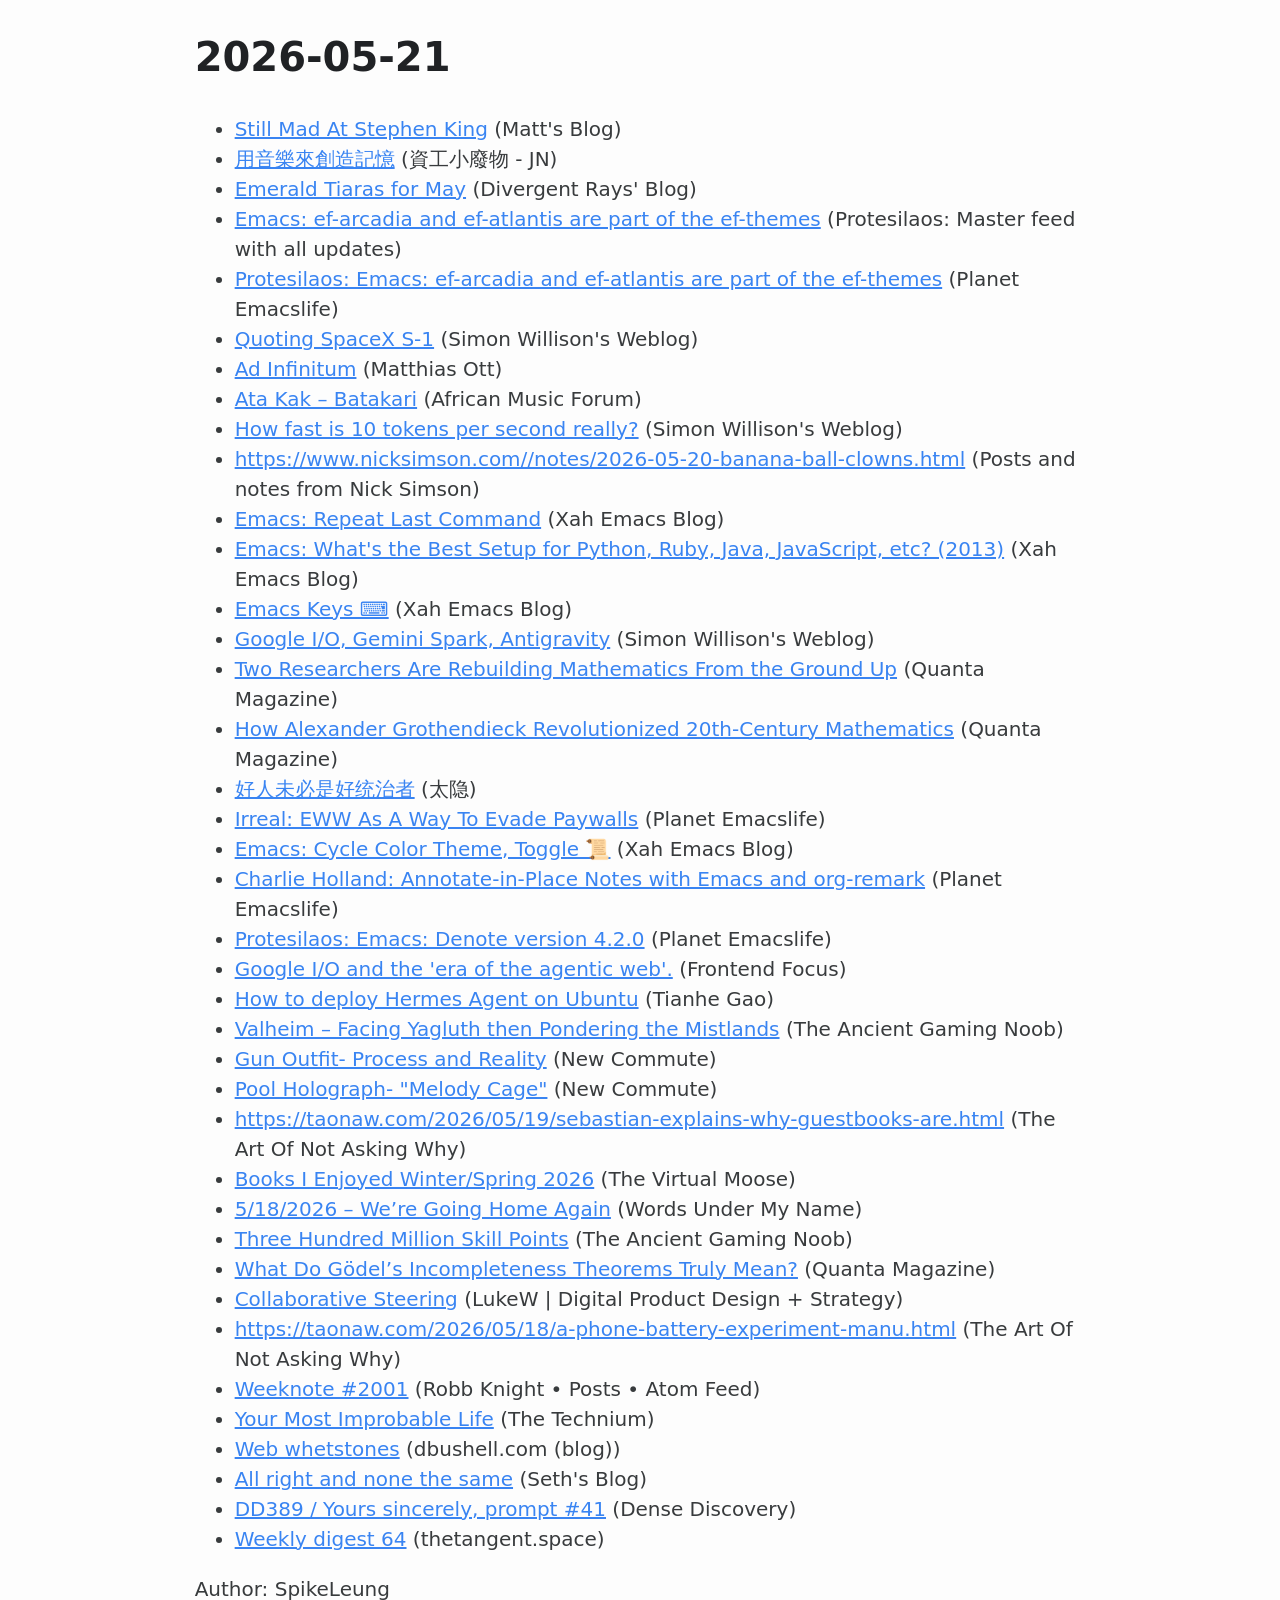
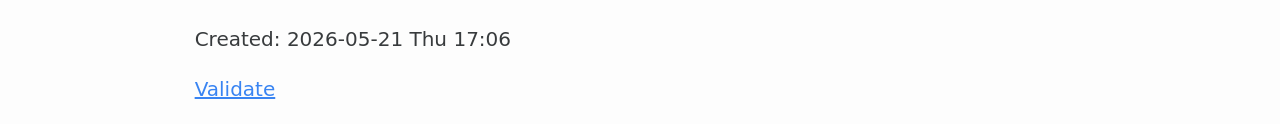
==== 2026-05-21.html @ c47eb0a8 ":memo: update" ====
<!DOCTYPE html>
<html lang="en">
<head>
<!-- 2026-05-21 Thu 17:06 -->
<meta charset="utf-8" />
<meta name="viewport" content="width=device-width, initial-scale=1" />
<title>2026-05-21</title>
<meta name="author" content="SpikeLeung" />
<meta name="generator" content="Org Mode" />
<link rel="stylesheet" href="./main.css" />
</head>
<body class="h-entry">
<div id="content" class="content e-content">
<header>
<h1 class="title p-name">2026-05-21</h1>
</header><ul class="org-ul">
<li><a href="https://mtwb.blog/posts/2026/books/still-mad-at-stephen-king/">Still Mad At Stephen King</a> (Matt's Blog)</li>
<li><a href="https://blog.giveanornot.com/music-and-memory/">用音樂來創造記憶</a> (資工小廢物 - JN)</li>
<li><a href="https://divergentrays.com/blog/posts/2026-05-20-Emerald-Tiaras-for-May.html">Emerald Tiaras for May</a> (Divergent Rays' Blog)</li>
<li><a href="https://protesilaos.com/codelog/2026-05-21-emacs-ef-arcadia-ef-atlantis-themes/">Emacs: ef-arcadia and ef-atlantis are part of the ef-themes</a> (Protesilaos: Master feed with all updates)</li>
<li><a href="https://protesilaos.com/codelog/2026-05-21-emacs-ef-arcadia-ef-atlantis-themes/">Protesilaos: Emacs: ef-arcadia and ef-atlantis are part of the ef-themes</a> (Planet Emacslife)</li>
<li><a href="https://simonwillison.net/2026/May/20/spacex-s1/#atom-everything">Quoting SpaceX S-1</a> (Simon Willison's Weblog)</li>
<li><a href="https://matthiasott.com/notes/ad-infinitum">Ad Infinitum</a> (Matthias Ott)</li>
<li><a href="https://amf.didiermary.fr/ata-kak-batakari/">Ata Kak – Batakari</a> (African Music Forum)</li>
<li><a href="https://simonwillison.net/2026/May/20/tokens-per-second/#atom-everything">How fast is 10 tokens per second really?</a> (Simon Willison's Weblog)</li>
<li><a href="https://www.nicksimson.com//notes/2026-05-20-banana-ball-clowns.html">https://www.nicksimson.com//notes/2026-05-20-banana-ball-clowns.html</a> (Posts and notes from Nick Simson)</li>
<li><a href="http://xahlee.info/emacs/emacs/blog.html">Emacs: Repeat Last Command</a> (Xah Emacs Blog)</li>
<li><a href="http://xahlee.info/emacs/emacs/blog.html">Emacs: What's the Best Setup for Python, Ruby, Java, JavaScript, etc? (2013)</a> (Xah Emacs Blog)</li>
<li><a href="http://xahlee.info/emacs/emacs/blog.html">Emacs Keys ⌨</a> (Xah Emacs Blog)</li>
<li><a href="https://simonwillison.net/2026/May/20/google-io/#atom-everything">Google I/O, Gemini Spark, Antigravity</a> (Simon Willison's Weblog)</li>
<li><a href="https://www.quantamagazine.org/two-researchers-are-rebuilding-mathematics-from-the-ground-up-20260520/">Two Researchers Are Rebuilding Mathematics From the Ground Up</a> (Quanta Magazine)</li>
<li><a href="https://www.quantamagazine.org/how-alexander-grothendieck-revolutionized-20th-century-mathematics-20260520/">How Alexander Grothendieck Revolutionized 20th-Century Mathematics</a> (Quanta Magazine)</li>
<li><a href="https://wangyurui.com/posts/hao-ren-wei-bi-shi-hao-tong-zhi-zhe-ac7d10f0">好人未必是好统治者</a> (太隐)</li>
<li><a href="https://irreal.org/blog/?p=13820">Irreal: EWW As A Way To Evade Paywalls</a> (Planet Emacslife)</li>
<li><a href="http://xahlee.info/emacs/emacs/blog.html">Emacs: Cycle Color Theme, Toggle 📜</a> (Xah Emacs Blog)</li>
<li><a href="https://www.chiply.dev/post-annotate-in-place">Charlie Holland: Annotate-in-Place Notes with Emacs and org-remark</a> (Planet Emacslife)</li>
<li><a href="https://protesilaos.com/codelog/2026-05-20-emacs-denote-4-2-0/">Protesilaos: Emacs: Denote version 4.2.0</a> (Planet Emacslife)</li>
<li><a href="https://frontendfoc.us/issues/742">Google I/O and the 'era of the agentic web'.</a> (Frontend Focus)</li>
<li><a href="https://tianheg.co/posts/how-to-deploy-hermes-agent-on-ubuntu/">How to deploy Hermes Agent on Ubuntu</a> (Tianhe Gao)</li>
<li><a href="https://tagn.wordpress.com/2026/05/19/valheim-facing-yagluth-then-pondering-the-mistlands/">Valheim – Facing Yagluth then Pondering the Mistlands</a> (The Ancient Gaming Noob)</li>
<li><a href="https://www.newcommute.net/feed/2026/5/19/gun-outfit-process-and-reality">Gun Outfit- Process and Reality</a> (New Commute)</li>
<li><a href="https://www.newcommute.net/feed/2026/5/19/pool-holograph-melody-cage">Pool Holograph- "Melody Cage"</a> (New Commute)</li>
<li><a href="https://taonaw.com/2026/05/19/sebastian-explains-why-guestbooks-are.html">https://taonaw.com/2026/05/19/sebastian-explains-why-guestbooks-are.html</a> (The Art Of Not Asking Why)</li>
<li><a href="https://virtualmoose.org/2026/05/18/books-i-enjoyed-winter-spring-2026/">Books I Enjoyed Winter/Spring 2026</a> (The Virtual Moose)</li>
<li><a href="https://wordsundermyname.wordpress.com/2026/05/18/5-18-2026-were-going-home-again/">5/18/2026 – We’re Going Home Again</a> (Words Under My Name)</li>
<li><a href="https://tagn.wordpress.com/2026/05/18/three-hundred-million-skill-points/">Three Hundred Million Skill Points</a> (The Ancient Gaming Noob)</li>
<li><a href="https://www.quantamagazine.org/what-do-godels-incompleteness-theorems-truly-mean-20260518/">What Do Gödel’s Incompleteness Theorems Truly Mean?</a> (Quanta Magazine)</li>
<li><a href="https://www.lukew.com/ff/entry.asp?2153">Collaborative Steering</a> (LukeW | Digital Product Design + Strategy)</li>
<li><a href="https://taonaw.com/2026/05/18/a-phone-battery-experiment-manu.html">https://taonaw.com/2026/05/18/a-phone-battery-experiment-manu.html</a> (The Art Of Not Asking Why)</li>
<li><a href="https://rknight.me/blog/weeknote-2001/">Weeknote #2001</a> (Robb Knight • Posts • Atom Feed)</li>
<li><a href="https://kk.org/thetechnium/your-most-improbable-life/">Your Most Improbable Life</a> (The Technium)</li>
<li><a href="https://dbushell.com/2026/05/18/web-whetstone/">Web whetstones</a> (dbushell.com (blog))</li>
<li><a href="https://seths.blog/2026/05/all-right-and-none-the-same/">All right and none the same</a> (Seth's Blog)</li>
<li><a href="https://www.densediscovery.com/issues/389/">DD389 / Yours sincerely, prompt #41</a> (Dense Discovery)</li>
<li><a href="https://thetangent.space/2026/digest64/">Weekly digest 64</a> (thetangent.space)</li>
</ul>
</div>
<div id="postamble" class="status">
<p class="author">Author: SpikeLeung</p>
<p class="date">Created: 2026-05-21 Thu 17:06</p>
<p class="validation"><a href="https://validator.w3.org/check?uri=referer">Validate</a></p>
</div>
</body>
</html>
---- main.css ----
/* Generated from src/colors.ts — do not edit by hand */

:root {
  --uchu-blue-1: oklch(89.66% 0.046 260.67);
  --uchu-blue-2: oklch(80.17% 0.091 258.88);
  --uchu-blue-3: oklch(70.94% 0.136 258.06);
  --uchu-blue-4: oklch(62.39% 0.181 258.33);
  --uchu-blue-5: oklch(54.87% 0.222 260.33);
  --uchu-blue-6: oklch(51.15% 0.204 260.17);
  --uchu-blue-7: oklch(47.36% 0.185 259.89);
  --uchu-blue-8: oklch(43.48% 0.17 260.2);
  --uchu-blue-9: oklch(39.53% 0.15 259.87);
  --uchu-gray-1: oklch(95.57% 0.003 286.35);
  --uchu-gray-2: oklch(92.04% 0.002 197.12);
  --uchu-gray-3: oklch(88.28% 0.003 286.34);
  --uchu-gray-4: oklch(84.68% 0.002 197.12);
  --uchu-gray-5: oklch(80.73% 0.002 247.84);
  --uchu-gray-6: oklch(75.03% 0.002 247.85);
  --uchu-gray-7: oklch(69.01% 0.003 286.32);
  --uchu-gray-8: oklch(63.12% 0.004 219.55);
  --uchu-gray-9: oklch(56.82% 0.004 247.89);
  --uchu-green-1: oklch(93.96% 0.05 148.74);
  --uchu-green-2: oklch(88.77% 0.096 147.71);
  --uchu-green-3: oklch(83.74% 0.139 146.57);
  --uchu-green-4: oklch(79.33% 0.179 145.62);
  --uchu-green-5: oklch(75.23% 0.209 144.64);
  --uchu-green-6: oklch(70.03% 0.194 144.71);
  --uchu-green-7: oklch(64.24% 0.175 144.92);
  --uchu-green-8: oklch(58.83% 0.158 145.05);
  --uchu-green-9: oklch(52.77% 0.138 145.41);
  --uchu-orange-1: oklch(93.83% 0.037 56.93);
  --uchu-orange-2: oklch(88.37% 0.072 55.8);
  --uchu-orange-3: oklch(83.56% 0.107 56.49);
  --uchu-orange-4: oklch(78.75% 0.141 54.32);
  --uchu-orange-5: oklch(74.61% 0.171 51.56);
  --uchu-orange-6: oklch(69.33% 0.157 52.18);
  --uchu-orange-7: oklch(63.8% 0.142 52.1);
  --uchu-orange-8: oklch(58.28% 0.128 52.2);
  --uchu-orange-9: oklch(52.49% 0.113 51.98);
  --uchu-pink-1: oklch(95.8% 0.023 354.27);
  --uchu-pink-2: oklch(92.14% 0.046 352.31);
  --uchu-pink-3: oklch(88.9% 0.066 354.39);
  --uchu-pink-4: oklch(85.43% 0.09 354.1);
  --uchu-pink-5: oklch(82.23% 0.112 355.33);
  --uchu-pink-6: oklch(76.37% 0.101 355.37);
  --uchu-pink-7: oklch(70.23% 0.092 354.96);
  --uchu-pink-8: oklch(64.11% 0.084 353.91);
  --uchu-pink-9: oklch(57.68% 0.074 353.14);
  --uchu-purple-1: oklch(89.1% 0.046 305.24);
  --uchu-purple-2: oklch(78.68% 0.091 305);
  --uchu-purple-3: oklch(68.5% 0.136 303.78);
  --uchu-purple-4: oklch(58.47% 0.181 302.06);
  --uchu-purple-5: oklch(49.39% 0.215 298.31);
  --uchu-purple-6: oklch(46.11% 0.198 298.4);
  --uchu-purple-7: oklch(42.77% 0.181 298.49);
  --uchu-purple-8: oklch(39.46% 0.164 298.29);
  --uchu-purple-9: oklch(36.01% 0.145 298.35);
  --uchu-red-1: oklch(88.98% 0.052 3.28);
  --uchu-red-2: oklch(78.78% 0.109 4.54);
  --uchu-red-3: oklch(69.86% 0.162 7.82);
  --uchu-red-4: oklch(62.73% 0.209 12.37);
  --uchu-red-5: oklch(58.63% 0.231 19.6);
  --uchu-red-6: oklch(54.41% 0.214 19.06);
  --uchu-red-7: oklch(49.95% 0.195 18.34);
  --uchu-red-8: oklch(45.8% 0.177 17.7);
  --uchu-red-9: oklch(41.17% 0.157 16.58);
  --uchu-yellow-1: oklch(97.05% 0.039 91.2);
  --uchu-yellow-2: oklch(95% 0.07 92.39);
  --uchu-yellow-3: oklch(92.76% 0.098 92.58);
  --uchu-yellow-4: oklch(90.92% 0.125 92.56);
  --uchu-yellow-5: oklch(89% 0.146 91.5);
  --uchu-yellow-6: oklch(82.39% 0.133 91.5);
  --uchu-yellow-7: oklch(75.84% 0.122 92.21);
  --uchu-yellow-8: oklch(69.14% 0.109 91.04);
  --uchu-yellow-9: oklch(62.29% 0.097 91.9);
  --uchu-yin-1: oklch(91.87% 0.003 264.54);
  --uchu-yin-2: oklch(84.61% 0.004 286.31);
  --uchu-yin-3: oklch(76.89% 0.004 247.87);
  --uchu-yin-4: oklch(69.17% 0.004 247.88);
  --uchu-yin-5: oklch(61.01% 0.005 271.34);
  --uchu-yin-6: oklch(52.79% 0.005 271.32);
  --uchu-yin-7: oklch(43.87% 0.005 271.3);
  --uchu-yin-8: oklch(35.02% 0.005 236.66);
  --uchu-yin-9: oklch(25.11% 0.006 258.36);
  --uchu-yang: oklch(99.4% 0 0);
  --uchu-yin: oklch(14.38% 0.007 256.88);
}

/* ---------- Light mode (default) ---------- */
:root {
  --bg: var(--uchu-yang);
  --text: var(--uchu-yin-8);
  --title: var(--uchu-yin-9);
  --link: var(--uchu-blue-4);
  --link-visited: var(--uchu-gray-6);
}

/* ---------- Dark mode ---------- */
@media (prefers-color-scheme: dark) {
  :root {
    --bg: var(--uchu-yin-8);
    --text: var(--uchu-gray-1);
    --title: var(--uchu-pink-4);
    --link: var(--uchu-pink-5);
    --link-visited: var(--uchu-gray-6);
  }
}

/* ---------- Apply variables ---------- */

html {
  color-scheme: light dark;
}

body {
  font-family: system-ui;
  font-size: 1.25rem;
  line-height: 1.5;
  background-color: var(--bg);
  color: var(--text);
}

body {
  max-width: min(70ch, 100% - 4rem);
  margin-inline: auto;
}

h1, h2, h3, h4, h5, h6 {
  color: var(--title);
}

a {
  color: var(--link);
}

a:visited {
  color: var(--link-visited);
}
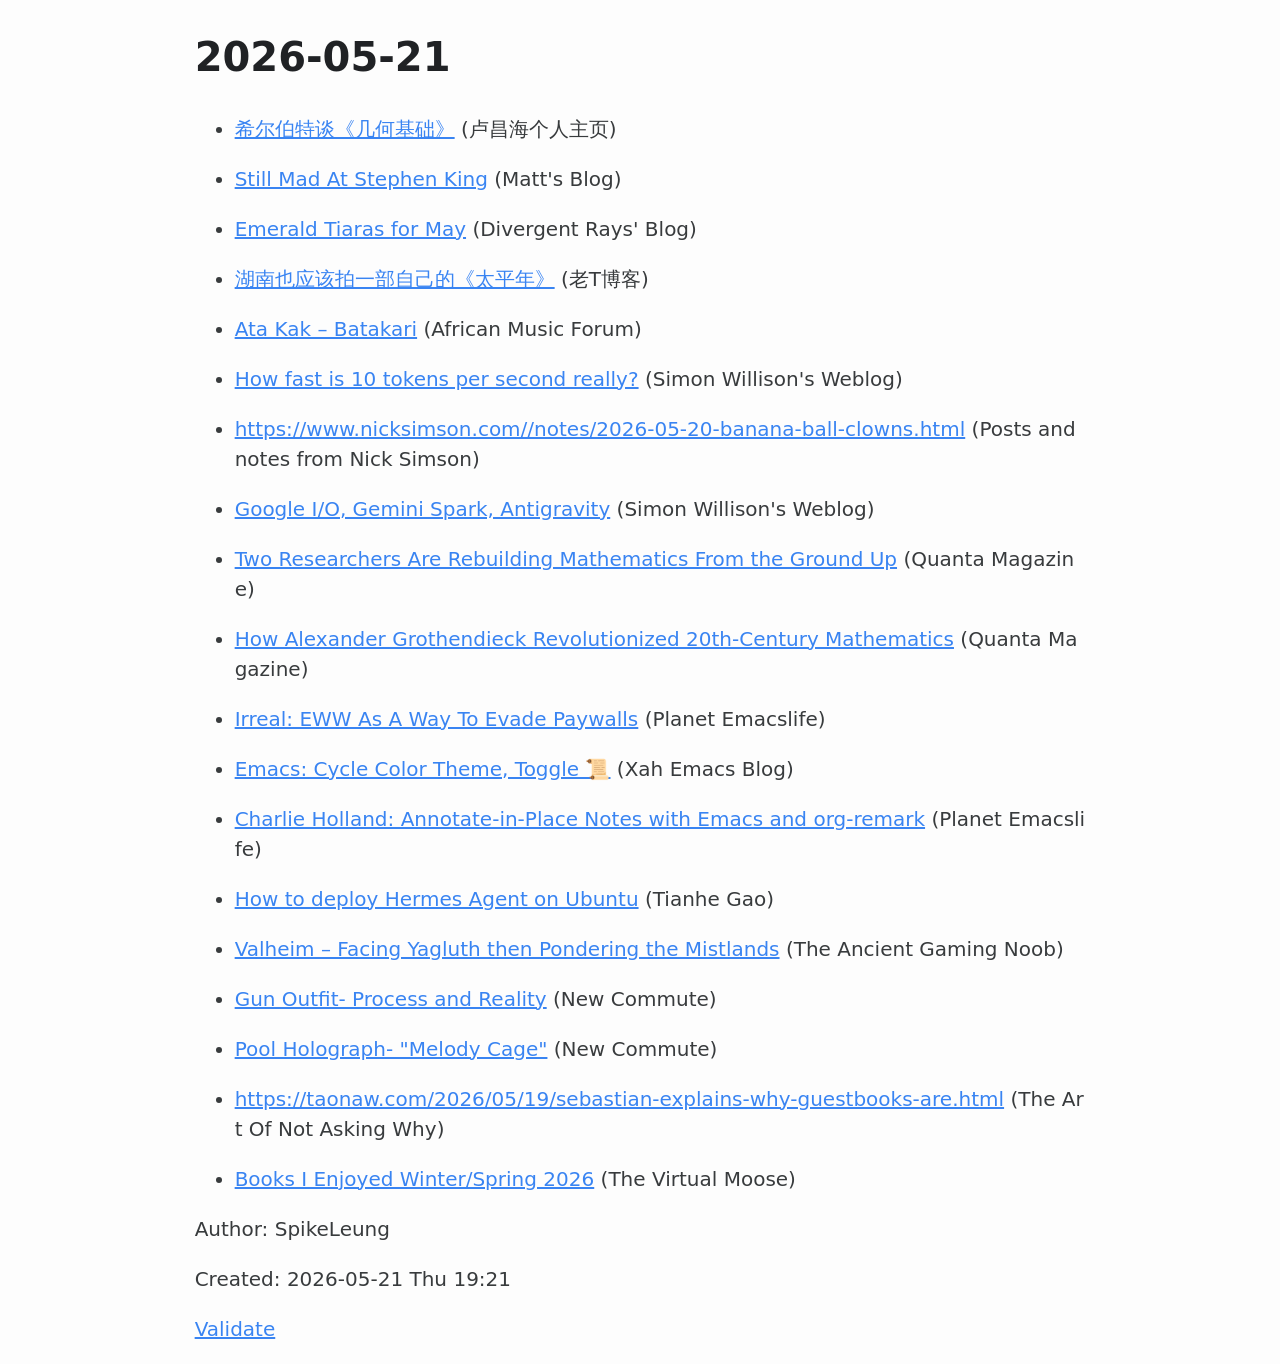
==== commit 472c708d: ":memo: update" ====
--- a/2026-05-21.html
+++ b/2026-05-21.html
@@ -1,7 +1,7 @@
 <!DOCTYPE html>
 <html lang="en">
 <head>
-<!-- 2026-05-21 Thu 17:06 -->
+<!-- 2026-05-21 Thu 19:21 -->
 <meta charset="utf-8" />
 <meta name="viewport" content="width=device-width, initial-scale=1" />
 <title>2026-05-21</title>
@@ -14,50 +14,30 @@
 <header>
 <h1 class="title p-name">2026-05-21</h1>
 </header><ul class="org-ul">
+<li><a href="https://www.changhai.org/articles/science/mathematics/collection1/Hilbert_on_Geometry.php">希尔伯特谈《几何基础》</a> (卢昌海个人主页)</li>
 <li><a href="https://mtwb.blog/posts/2026/books/still-mad-at-stephen-king/">Still Mad At Stephen King</a> (Matt's Blog)</li>
-<li><a href="https://blog.giveanornot.com/music-and-memory/">用音樂來創造記憶</a> (資工小廢物 - JN)</li>
 <li><a href="https://divergentrays.com/blog/posts/2026-05-20-Emerald-Tiaras-for-May.html">Emerald Tiaras for May</a> (Divergent Rays' Blog)</li>
-<li><a href="https://protesilaos.com/codelog/2026-05-21-emacs-ef-arcadia-ef-atlantis-themes/">Emacs: ef-arcadia and ef-atlantis are part of the ef-themes</a> (Protesilaos: Master feed with all updates)</li>
-<li><a href="https://protesilaos.com/codelog/2026-05-21-emacs-ef-arcadia-ef-atlantis-themes/">Protesilaos: Emacs: ef-arcadia and ef-atlantis are part of the ef-themes</a> (Planet Emacslife)</li>
-<li><a href="https://simonwillison.net/2026/May/20/spacex-s1/#atom-everything">Quoting SpaceX S-1</a> (Simon Willison's Weblog)</li>
-<li><a href="https://matthiasott.com/notes/ad-infinitum">Ad Infinitum</a> (Matthias Ott)</li>
+<li><a href="https://lawtee.com/article/peaceful-year/">湖南也应该拍一部自己的《太平年》</a> (老T博客)</li>
 <li><a href="https://amf.didiermary.fr/ata-kak-batakari/">Ata Kak – Batakari</a> (African Music Forum)</li>
 <li><a href="https://simonwillison.net/2026/May/20/tokens-per-second/#atom-everything">How fast is 10 tokens per second really?</a> (Simon Willison's Weblog)</li>
 <li><a href="https://www.nicksimson.com//notes/2026-05-20-banana-ball-clowns.html">https://www.nicksimson.com//notes/2026-05-20-banana-ball-clowns.html</a> (Posts and notes from Nick Simson)</li>
-<li><a href="http://xahlee.info/emacs/emacs/blog.html">Emacs: Repeat Last Command</a> (Xah Emacs Blog)</li>
-<li><a href="http://xahlee.info/emacs/emacs/blog.html">Emacs: What's the Best Setup for Python, Ruby, Java, JavaScript, etc? (2013)</a> (Xah Emacs Blog)</li>
-<li><a href="http://xahlee.info/emacs/emacs/blog.html">Emacs Keys ⌨</a> (Xah Emacs Blog)</li>
 <li><a href="https://simonwillison.net/2026/May/20/google-io/#atom-everything">Google I/O, Gemini Spark, Antigravity</a> (Simon Willison's Weblog)</li>
 <li><a href="https://www.quantamagazine.org/two-researchers-are-rebuilding-mathematics-from-the-ground-up-20260520/">Two Researchers Are Rebuilding Mathematics From the Ground Up</a> (Quanta Magazine)</li>
 <li><a href="https://www.quantamagazine.org/how-alexander-grothendieck-revolutionized-20th-century-mathematics-20260520/">How Alexander Grothendieck Revolutionized 20th-Century Mathematics</a> (Quanta Magazine)</li>
-<li><a href="https://wangyurui.com/posts/hao-ren-wei-bi-shi-hao-tong-zhi-zhe-ac7d10f0">好人未必是好统治者</a> (太隐)</li>
 <li><a href="https://irreal.org/blog/?p=13820">Irreal: EWW As A Way To Evade Paywalls</a> (Planet Emacslife)</li>
 <li><a href="http://xahlee.info/emacs/emacs/blog.html">Emacs: Cycle Color Theme, Toggle 📜</a> (Xah Emacs Blog)</li>
 <li><a href="https://www.chiply.dev/post-annotate-in-place">Charlie Holland: Annotate-in-Place Notes with Emacs and org-remark</a> (Planet Emacslife)</li>
-<li><a href="https://protesilaos.com/codelog/2026-05-20-emacs-denote-4-2-0/">Protesilaos: Emacs: Denote version 4.2.0</a> (Planet Emacslife)</li>
-<li><a href="https://frontendfoc.us/issues/742">Google I/O and the 'era of the agentic web'.</a> (Frontend Focus)</li>
 <li><a href="https://tianheg.co/posts/how-to-deploy-hermes-agent-on-ubuntu/">How to deploy Hermes Agent on Ubuntu</a> (Tianhe Gao)</li>
 <li><a href="https://tagn.wordpress.com/2026/05/19/valheim-facing-yagluth-then-pondering-the-mistlands/">Valheim – Facing Yagluth then Pondering the Mistlands</a> (The Ancient Gaming Noob)</li>
 <li><a href="https://www.newcommute.net/feed/2026/5/19/gun-outfit-process-and-reality">Gun Outfit- Process and Reality</a> (New Commute)</li>
 <li><a href="https://www.newcommute.net/feed/2026/5/19/pool-holograph-melody-cage">Pool Holograph- "Melody Cage"</a> (New Commute)</li>
 <li><a href="https://taonaw.com/2026/05/19/sebastian-explains-why-guestbooks-are.html">https://taonaw.com/2026/05/19/sebastian-explains-why-guestbooks-are.html</a> (The Art Of Not Asking Why)</li>
 <li><a href="https://virtualmoose.org/2026/05/18/books-i-enjoyed-winter-spring-2026/">Books I Enjoyed Winter/Spring 2026</a> (The Virtual Moose)</li>
-<li><a href="https://wordsundermyname.wordpress.com/2026/05/18/5-18-2026-were-going-home-again/">5/18/2026 – We’re Going Home Again</a> (Words Under My Name)</li>
-<li><a href="https://tagn.wordpress.com/2026/05/18/three-hundred-million-skill-points/">Three Hundred Million Skill Points</a> (The Ancient Gaming Noob)</li>
-<li><a href="https://www.quantamagazine.org/what-do-godels-incompleteness-theorems-truly-mean-20260518/">What Do Gödel’s Incompleteness Theorems Truly Mean?</a> (Quanta Magazine)</li>
-<li><a href="https://www.lukew.com/ff/entry.asp?2153">Collaborative Steering</a> (LukeW | Digital Product Design + Strategy)</li>
-<li><a href="https://taonaw.com/2026/05/18/a-phone-battery-experiment-manu.html">https://taonaw.com/2026/05/18/a-phone-battery-experiment-manu.html</a> (The Art Of Not Asking Why)</li>
-<li><a href="https://rknight.me/blog/weeknote-2001/">Weeknote #2001</a> (Robb Knight • Posts • Atom Feed)</li>
-<li><a href="https://kk.org/thetechnium/your-most-improbable-life/">Your Most Improbable Life</a> (The Technium)</li>
-<li><a href="https://dbushell.com/2026/05/18/web-whetstone/">Web whetstones</a> (dbushell.com (blog))</li>
-<li><a href="https://seths.blog/2026/05/all-right-and-none-the-same/">All right and none the same</a> (Seth's Blog)</li>
-<li><a href="https://www.densediscovery.com/issues/389/">DD389 / Yours sincerely, prompt #41</a> (Dense Discovery)</li>
-<li><a href="https://thetangent.space/2026/digest64/">Weekly digest 64</a> (thetangent.space)</li>
 </ul>
 </div>
 <div id="postamble" class="status">
 <p class="author">Author: SpikeLeung</p>
-<p class="date">Created: 2026-05-21 Thu 17:06</p>
+<p class="date">Created: 2026-05-21 Thu 19:21</p>
 <p class="validation"><a href="https://validator.w3.org/check?uri=referer">Validate</a></p>
 </div>
 </body>
--- a/main.css
+++ b/main.css
@@ -118,6 +118,17 @@
   line-height: 1.5;
   background-color: var(--bg);
   color: var(--text);
+  word-break: break-all;
+}
+
+@media screen and (width <= 400px) {
+  :where(ol,ul) {
+    padding-inline-start: 1rem;
+  }
+}
+
+li {
+  margin-block: 1.25rem;
 }
 
 body {
